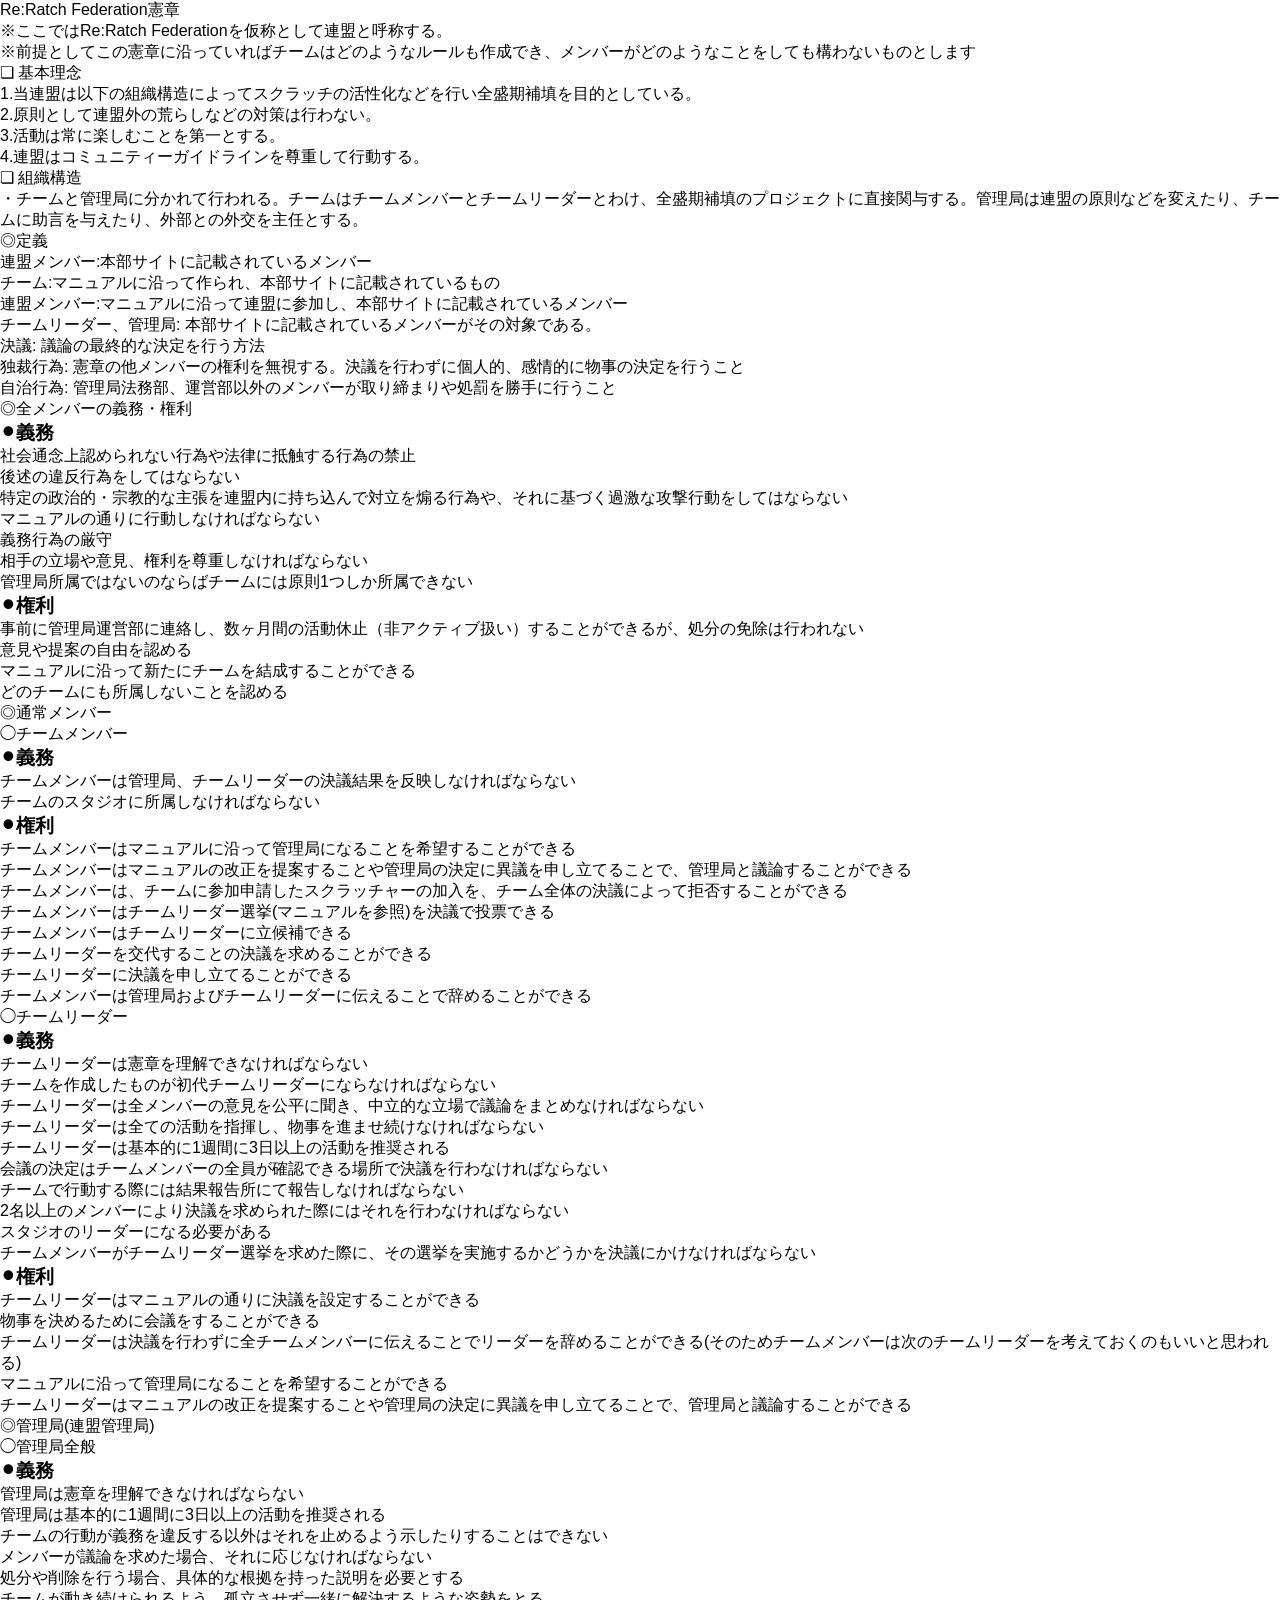
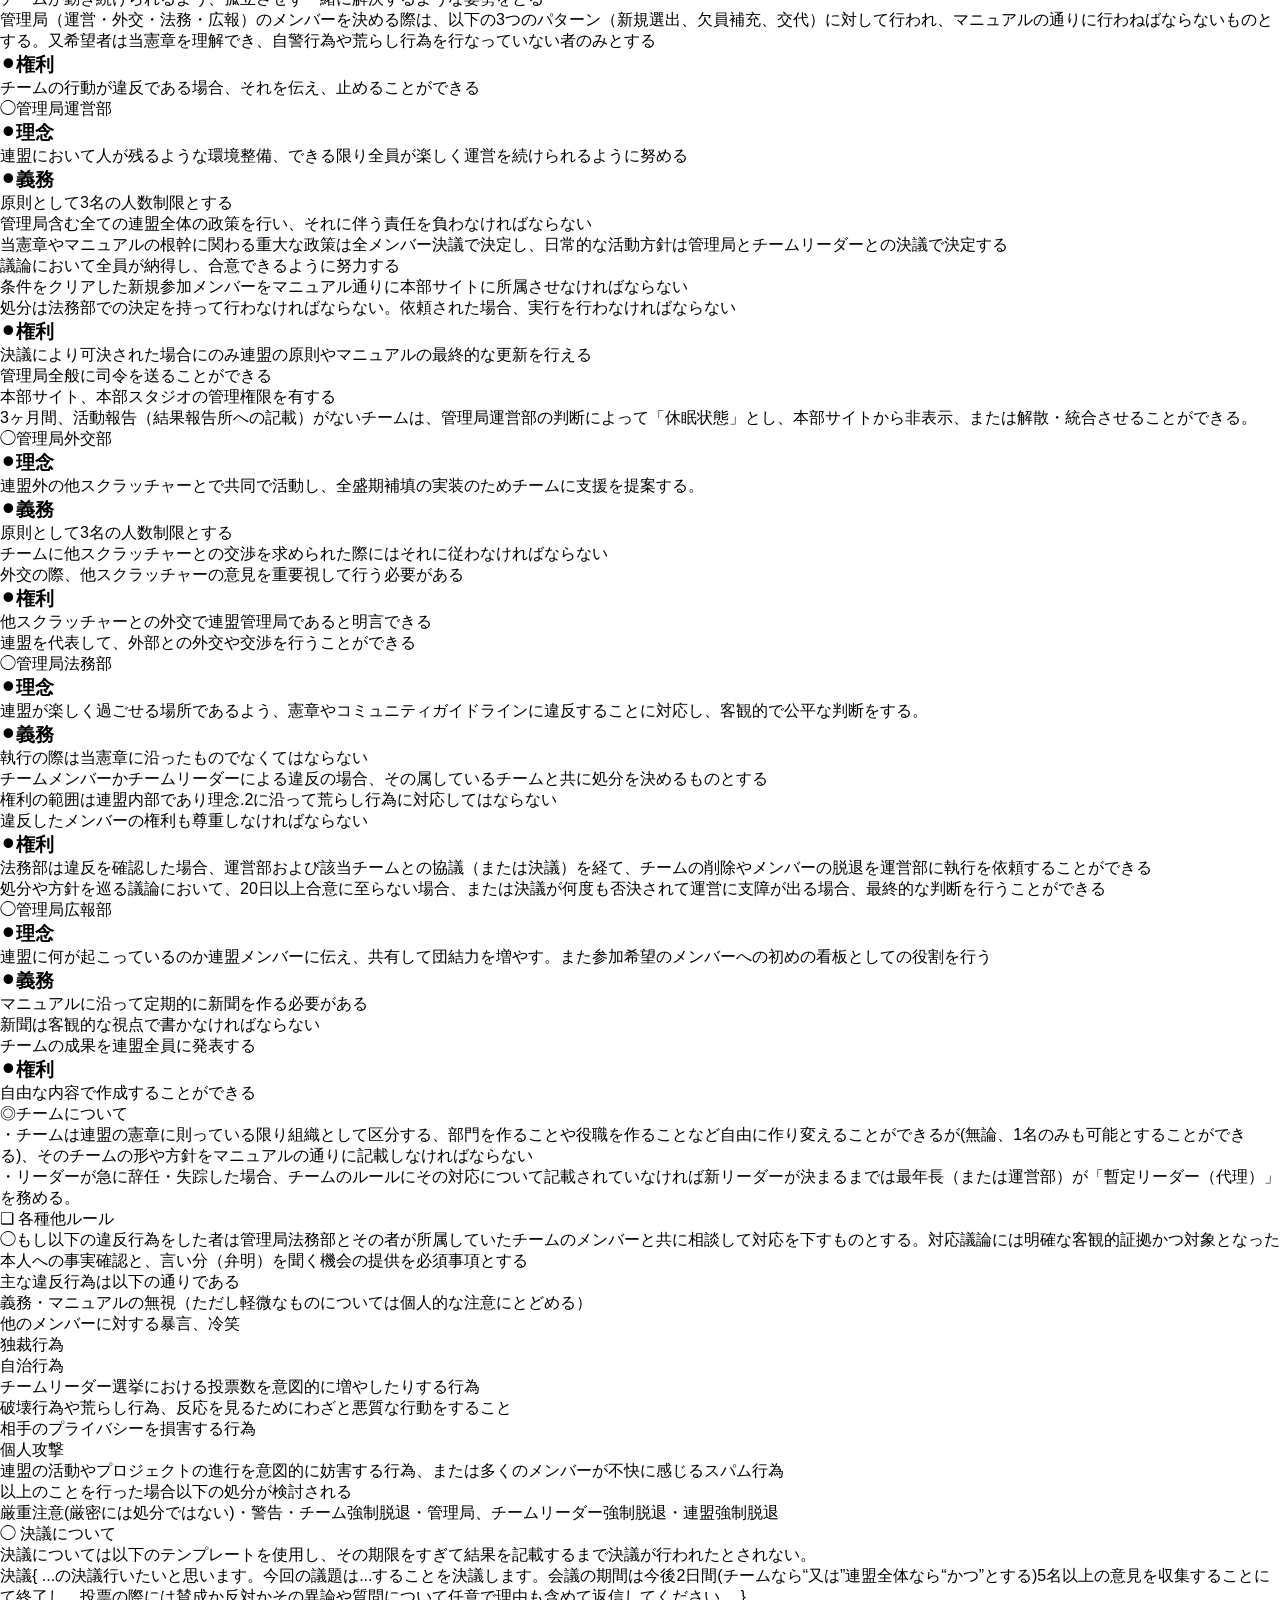
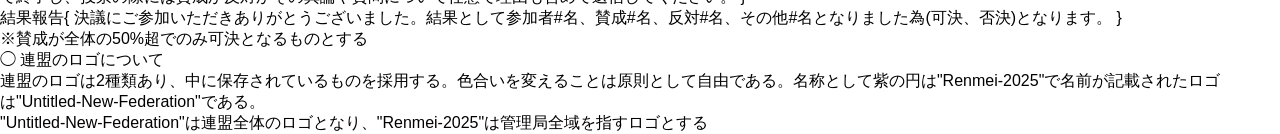
==== rule.html @ 2539967a "Add files via upload" ====
<!DOCTYPE html>
<html lang="ja">
<head>
    <meta charset="UTF-8">
    <title>Re:Ratch Federation憲章</title>
    <link rel="stylesheet" href="style.css">
</head>
<body>
    <div class="section-title">Re:Ratch Federation憲章</div>
    
    <div class="Note">
        <p>※ここではRe:Ratch Federationを仮称として連盟と呼称する。</p>
        <p>※前提としてこの憲章に沿っていればチームはどのようなルールも作成でき、メンバーがどのようなことをしても構わないものとします</p>
    </div>

    <div class="title-taxt">❏ 基本理念</div>
    <ul class="special-li">
        <li>1.当連盟は以下の組織構造によってスクラッチの活性化などを行い全盛期補填を目的としている。</li>
        <li>2.原則として連盟外の荒らしなどの対策は行わない。</li>
        <li>3.活動は常に楽しむことを第一とする。</li>
        <li>4.連盟はコミュニティーガイドラインを尊重して行動する。</li>
    </ul>

    <div class="title-taxt">❏ 組織構造</div>
    <p>・チームと管理局に分かれて行われる。チームはチームメンバーとチームリーダーとわけ、全盛期補填のプロジェクトに直接関与する。管理局は連盟の原則などを変えたり、チームに助言を与えたり、外部との外交を主任とする。</p>

    <div class="title-taxt">◎定義</div>
    <ul>
        <li><span>連盟メンバー:</span>本部サイトに記載されているメンバー</li>
        <li><span>チーム:</span>マニュアルに沿って作られ、本部サイトに記載されているもの</li>
        <li><span>連盟メンバー:</span>マニュアルに沿って連盟に参加し、本部サイトに記載されているメンバー</li>
        <li><span>チームリーダー、管理局:</span> 本部サイトに記載されているメンバーがその対象である。</li>
        <li><span>決議:</span> 議論の最終的な決定を行う方法</li>
        <li><span>独裁行為:</span> 憲章の他メンバーの権利を無視する。決議を行わずに個人的、感情的に物事の決定を行うこと</li>
        <li><span>自治行為:</span> 管理局法務部、運営部以外のメンバーが取り締まりや処罰を勝手に行うこと</li>
    </ul>

    <div class="title-taxt">◎全メンバーの義務・権利</div>
    <h3>⚫︎義務</h3>
    <ul>
        <li>社会通念上認められない行為や法律に抵触する行為の禁止</li>
        <li>後述の違反行為をしてはならない</li>
        <li>特定の政治的・宗教的な主張を連盟内に持ち込んで対立を煽る行為や、それに基づく過激な攻撃行動をしてはならない</li>
        <li>マニュアルの通りに行動しなければならない</li>
        <li>義務行為の厳守</li>
        <li>相手の立場や意見、権利を尊重しなければならない</li>
        <li>管理局所属ではないのならばチームには原則1つしか所属できない</li>
    </ul>
    <h3>⚫︎権利</h3>
    <ul>
        <li>事前に管理局運営部に連絡し、数ヶ月間の活動休止（非アクティブ扱い）することができるが、処分の免除は行われない</li>
        <li>意見や提案の自由を認める</li>
        <li>マニュアルに沿って新たにチームを結成することができる</li>
        <li>どのチームにも所属しないことを認める</li>
    </ul>

    <div class="title-taxt">◎通常メンバー</div>

    <div class="title-sub">◯チームメンバー</div>
    <h3>⚫︎義務</h3>
    <ul>
        <li>チームメンバーは管理局、チームリーダーの決議結果を反映しなければならない</li>
        <li>チームのスタジオに所属しなければならない</li>
    </ul>
    <h3>⚫︎権利</h3>
    <ul>
        <li>チームメンバーはマニュアルに沿って管理局になることを希望することができる</li>
        <li>チームメンバーはマニュアルの改正を提案することや管理局の決定に異議を申し立てることで、管理局と議論することができる</li>
        <li>チームメンバーは、チームに参加申請したスクラッチャーの加入を、チーム全体の決議によって拒否することができる</li>
        <li>チームメンバーはチームリーダー選挙(マニュアルを参照)を決議で投票できる</li>
        <li>チームメンバーはチームリーダーに立候補できる</li>
        <li>チームリーダーを交代することの決議を求めることができる</li>
        <li>チームリーダーに決議を申し立てることができる</li>
        <li>チームメンバーは管理局およびチームリーダーに伝えることで辞めることができる</li>
    </ul>

    <div class="title-sub">◯チームリーダー</div>
    <h3>⚫︎義務</h3>
    <ul>
        <li>チームリーダーは憲章を理解できなければならない</li>
        <li>チームを作成したものが初代チームリーダーにならなければならない</li>
        <li>チームリーダーは全メンバーの意見を公平に聞き、中立的な立場で議論をまとめなければならない</li>
        <li>チームリーダーは全ての活動を指揮し、物事を進ませ続けなければならない</li>
        <li>チームリーダーは基本的に1週間に3日以上の活動を推奨される</li>
        <li>会議の決定はチームメンバーの全員が確認できる場所で決議を行わなければならない</li>
        <li>チームで行動する際には結果報告所にて報告しなければならない</li>
        <li>2名以上のメンバーにより決議を求められた際にはそれを行わなければならない</li>
        <li>スタジオのリーダーになる必要がある</li>
        <li>チームメンバーがチームリーダー選挙を求めた際に、その選挙を実施するかどうかを決議にかけなければならない</li>
    </ul>
    <h3>⚫︎権利</h3>
    <ul>
        <li>チームリーダーはマニュアルの通りに決議を設定することができる</li>
        <li>物事を決めるために会議をすることができる</li>
        <li>チームリーダーは決議を行わずに全チームメンバーに伝えることでリーダーを辞めることができる(そのためチームメンバーは次のチームリーダーを考えておくのもいいと思われる)</li>
        <li>マニュアルに沿って管理局になることを希望することができる</li>
        <li>チームリーダーはマニュアルの改正を提案することや管理局の決定に異議を申し立てることで、管理局と議論することができる</li>
    </ul>

    <div class="title-taxt">◎管理局(連盟管理局)</div>

    <div class="title-sub">◯管理局全般</div>
    <h3>⚫︎義務</h3>
    <ul>
        <li>管理局は憲章を理解できなければならない</li>
        <li>管理局は基本的に1週間に3日以上の活動を推奨される</li>
        <li>チームの行動が義務を違反する以外はそれを止めるよう示したりすることはできない</li>
        <li>メンバーが議論を求めた場合、それに応じなければならない</li>
        <li>処分や削除を行う場合、具体的な根拠を持った説明を必要とする</li>
        <li>チームが動き続けられるよう、孤立させず一緒に解決するような姿勢をとる</li>
        <li>管理局（運営・外交・法務・広報）のメンバーを決める際は、以下の3つのパターン（新規選出、欠員補充、交代）に対して行われ、マニュアルの通りに行わねばならないものとする。又希望者は当憲章を理解でき、自警行為や荒らし行為を行なっていない者のみとする</li>
    </ul>
    <h3>⚫︎権利</h3>
    <ul>
        <li>チームの行動が違反である場合、それを伝え、止めることができる</li>
    </ul>

    <div class="title-sub">◯管理局運営部</div>
    <h3>⚫︎理念</h3>
    <p>連盟において人が残るような環境整備、できる限り全員が楽しく運営を続けられるように努める</p>
    <h3>⚫︎義務</h3>
    <ul>
        <li>原則として3名の人数制限とする</li>
        <li>管理局含む全ての連盟全体の政策を行い、それに伴う責任を負わなければならない</li>
        <li>当憲章やマニュアルの根幹に関わる重大な政策は全メンバー決議で決定し、日常的な活動方針は管理局とチームリーダーとの決議で決定する</li>
        <li>議論において全員が納得し、合意できるように努力する</li>
        <li>条件をクリアした新規参加メンバーをマニュアル通りに本部サイトに所属させなければならない</li>
        <li>処分は法務部での決定を持って行わなければならない。依頼された場合、実行を行わなければならない</li>
    </ul>
    <h3>⚫︎権利</h3>
    <ul>
        <li>決議により可決された場合にのみ連盟の原則やマニュアルの最終的な更新を行える</li>
        <li>管理局全般に司令を送ることができる</li>
        <li>本部サイト、本部スタジオの管理権限を有する</li>
        <li>3ヶ月間、活動報告（結果報告所への記載）がないチームは、管理局運営部の判断によって「休眠状態」とし、本部サイトから非表示、または解散・統合させることができる。</li>
    </ul>

    <div class="title-sub">◯管理局外交部</div>
    <h3>⚫︎理念</h3>
    <p>連盟外の他スクラッチャーとで共同で活動し、全盛期補填の実装のためチームに支援を提案する。</p>
    <h3>⚫︎義務</h3>
    <ul>
        <li>原則として3名の人数制限とする</li>
        <li>チームに他スクラッチャーとの交渉を求められた際にはそれに従わなければならない</li>
        <li>外交の際、他スクラッチャーの意見を重要視して行う必要がある</li>
    </ul>
    <h3>⚫︎権利</h3>
    <ul>
        <li>他スクラッチャーとの外交で連盟管理局であると明言できる</li>
        <li>連盟を代表して、外部との外交や交渉を行うことができる</li>
    </ul>

    <div class="title-sub">◯管理局法務部</div>
    <h3>⚫︎理念</h3>
    <p>連盟が楽しく過ごせる場所であるよう、憲章やコミュニティガイドラインに違反することに対応し、客観的で公平な判断をする。</p>
    <h3>⚫︎義務</h3>
    <ul>
        <li>執行の際は当憲章に沿ったものでなくてはならない</li>
        <li>チームメンバーかチームリーダーによる違反の場合、その属しているチームと共に処分を決めるものとする</li>
        <li>権利の範囲は連盟内部であり理念.2に沿って荒らし行為に対応してはならない</li>
        <li>違反したメンバーの権利も尊重しなければならない</li>
    </ul>
    <h3>⚫︎権利</h3>
    <ul>
        <li>法務部は違反を確認した場合、運営部および該当チームとの協議（または決議）を経て、チームの削除やメンバーの脱退を運営部に執行を依頼することができる</li>
        <li>処分や方針を巡る議論において、20日以上合意に至らない場合、または決議が何度も否決されて運営に支障が出る場合、最終的な判断を行うことができる</li>
    </ul>

    <div class="title-sub">◯管理局広報部</div>
    <h3>⚫︎理念</h3>
    <p>連盟に何が起こっているのか連盟メンバーに伝え、共有して団結力を増やす。また参加希望のメンバーへの初めの看板としての役割を行う</p>
    <h3>⚫︎義務</h3>
    <ul>
        <li>マニュアルに沿って定期的に新聞を作る必要がある</li>
        <li>新聞は客観的な視点で書かなければならない</li>
        <li>チームの成果を連盟全員に発表する</li>
    </ul>
    <h3>⚫︎権利</h3>
    <ul>
        <li>自由な内容で作成することができる</li>
    </ul>

    <div class="title-taxt">◎チームについて</div>
    <p>・チームは連盟の憲章に則っている限り組織として区分する、部門を作ることや役職を作ることなど自由に作り変えることができるが(無論、1名のみも可能とすることができる)、そのチームの形や方針をマニュアルの通りに記載しなければならない</p>
    <p>・リーダーが急に辞任・失踪した場合、チームのルールにその対応について記載されていなければ新リーダーが決まるまでは最年長（または運営部）が「暫定リーダー（代理）」を務める。</p>

    <div class="title-taxt">❏ 各種他ルール</div>
    <p>◯もし以下の違反行為をした者は管理局法務部とその者が所属していたチームのメンバーと共に相談して対応を下すものとする。対応議論には明確な客観的証拠かつ対象となった本人への事実確認と、言い分（弁明）を聞く機会の提供を必須事項とする</p>
    <p>主な違反行為は以下の通りである</p>
    <ul>
        <li>義務・マニュアルの無視（ただし軽微なものについては個人的な注意にとどめる）</li>
        <li>他のメンバーに対する暴言、冷笑</li>
        <li>独裁行為</li>
        <li>自治行為</li>
        <li>チームリーダー選挙における投票数を意図的に増やしたりする行為</li>
        <li>破壊行為や荒らし行為、反応を見るためにわざと悪質な行動をすること</li>
        <li>相手のプライバシーを損害する行為</li>
        <li>個人攻撃</li>
        <li>連盟の活動やプロジェクトの進行を意図的に妨害する行為、または多くのメンバーが不快に感じるスパム行為</li>
    </ul>
    <p>以上のことを行った場合以下の処分が検討される</p>
    <p>厳重注意(厳密には処分ではない)・警告・チーム強制脱退・管理局、チームリーダー強制脱退・連盟強制脱退</p>

    <div class="title-sub">◯ 決議について</div>
    <p>決議については以下のテンプレートを使用し、その期限をすぎて結果を記載するまで決議が行われたとされない。</p>
    <p>決議{ ...の決議行いたいと思います。今回の議題は...することを決議します。会議の期間は今後2日間(チームなら“又は”連盟全体なら“かつ”とする)5名以上の意見を収集することにて終了し、投票の際には賛成か反対かその異論や質問について任意で理由も含めて返信してください。 }</p>
    <p>結果報告{ 決議にご参加いただきありがとうございました。結果として参加者#名、賛成#名、反対#名、その他#名となりました為(可決、否決)となります。 }</p>
    <p>※賛成が全体の50%超でのみ可決となるものとする</p>

    <div class="title-sub">◯ 連盟のロゴについて</div>
    <p>連盟のロゴは2種類あり、中に保存されているものを採用する。色合いを変えることは原則として自由である。名称として紫の円は"Renmei-2025"で名前が記載されたロゴは"Untitled-New-Federation"である。</p>
    <p>"Untitled-New-Federation"は連盟全体のロゴとなり、"Renmei-2025"は管理局全域を指すロゴとする</p>
</body>
</html>
---- style.css ----
html, body,
ul, ol, li,
h1, h2, h3, h4, h5, h6, p, div {
  margin: 0;
  padding: 0;
}

body {
  font-family: 'Hiragino Kaku Gothic ProN W3', sans-serif;
}

::-webkit-scrollbar {
  display: none;
}

li {
  list-style: none;
}

a {
  text-decoration: none;
}

header {
  background-color: #a68f65;
  border-bottom: 7px solid #685839;
  display: flex;
  align-items: flex-end;
}

.header-icon img {
  margin-top: 10px;
  margin-left: 20px;
  width: 374.65px;
  height: 120px; 
}

.header-menu {
  margin-left: auto;
}

.header-menu ul {
  display: flex;
  justify-content: flex-end;
  align-items: flex-end;
  margin-bottom: 16px;
}

.header-menu a {
  color: white;
  background-color:#d4bc8e;
  border-left: 0.6px solid rgb(97, 97, 97);
  border-right: 0.6px solid rgb(97, 97, 97);
  border-bottom: 7px solid #685839;
  padding: 20px;
}

.header-menu a:hover {
  background-color:#f0ddba;
  border-bottom: 7px solid #a5926c;
  transition: background-color 0.3s ease, border-bottom 0.3s ease;
}

.header-icon, top-image, main-text {
  margin-right: 30px;
}

.top-image {
  background-image: url(top-bg.png);
  background-size: cover;
  height: 560px; 
}

.top-wrapper {
  padding: 180px 0 150px 0;
  color: white;
  text-align: right;
}

.container {
  max-width: 1100px;
  width: 100%;
  margin-left: auto;
  margin-right: 0;
}

.top-wrapper h1 {
  opacity: 0.7;
  font-size: 47px;
  letter-spacing: 5px;
  
}

.top-wrapper p {
  opacity: 0.7;
  margin-bottom: 15px;
}

.big-p {
  font-size: 30px;
}

.big-p span {
  font-family: Helvetica;
}

#blue-block {
  width: 100vw;
  height: 150px; 
  background-color: #8EC2C2;
}

.main-text {
  margin-top: 150px;
  margin-bottom: 100px;
}

.normal-text {
  opacity: 0.9;
  font-size: 20px;
  color:rgb(120, 131, 131);
  padding-left: 10px;
}

.story-text {
  font-size: 25px;
  padding: 15px;
  margin-left: 40px;
  margin-bottom: 50px;
  color:rgb(121, 128, 128);
}

.story-text h2 {
  font-size: 30px;
}

.story-text li {
  padding: 15px;
  list-style: none;
}

.story-text p {
  padding: 15px;
}

.join-btn {
  display: inline-block;
  margin-left: 10px;
  margin-right: auto;
  background-color: #239b76;
  margin-bottom: 15px;
  padding: 8px 24px;
  color: white;
  opacity: 0.8;
  border-radius: 4px;
}

.join-btn:hover {
  opacity: 1;
}

footer {
  margin-top: 50px;
  background-color: #685839;
  color: white;
  height: 120px;
  padding: 40px;
  position: relative;
}

.footer-title {
  font-size: 30px;
}

.footer-subtitle {
  font-size: 15px;
  padding-left: 10px;
  color: #d6cebd;
}

.footer-copymark {
  position: absolute;
  color: #d6cebd;
  font-size: 10px;
  padding-left: 10px;
}
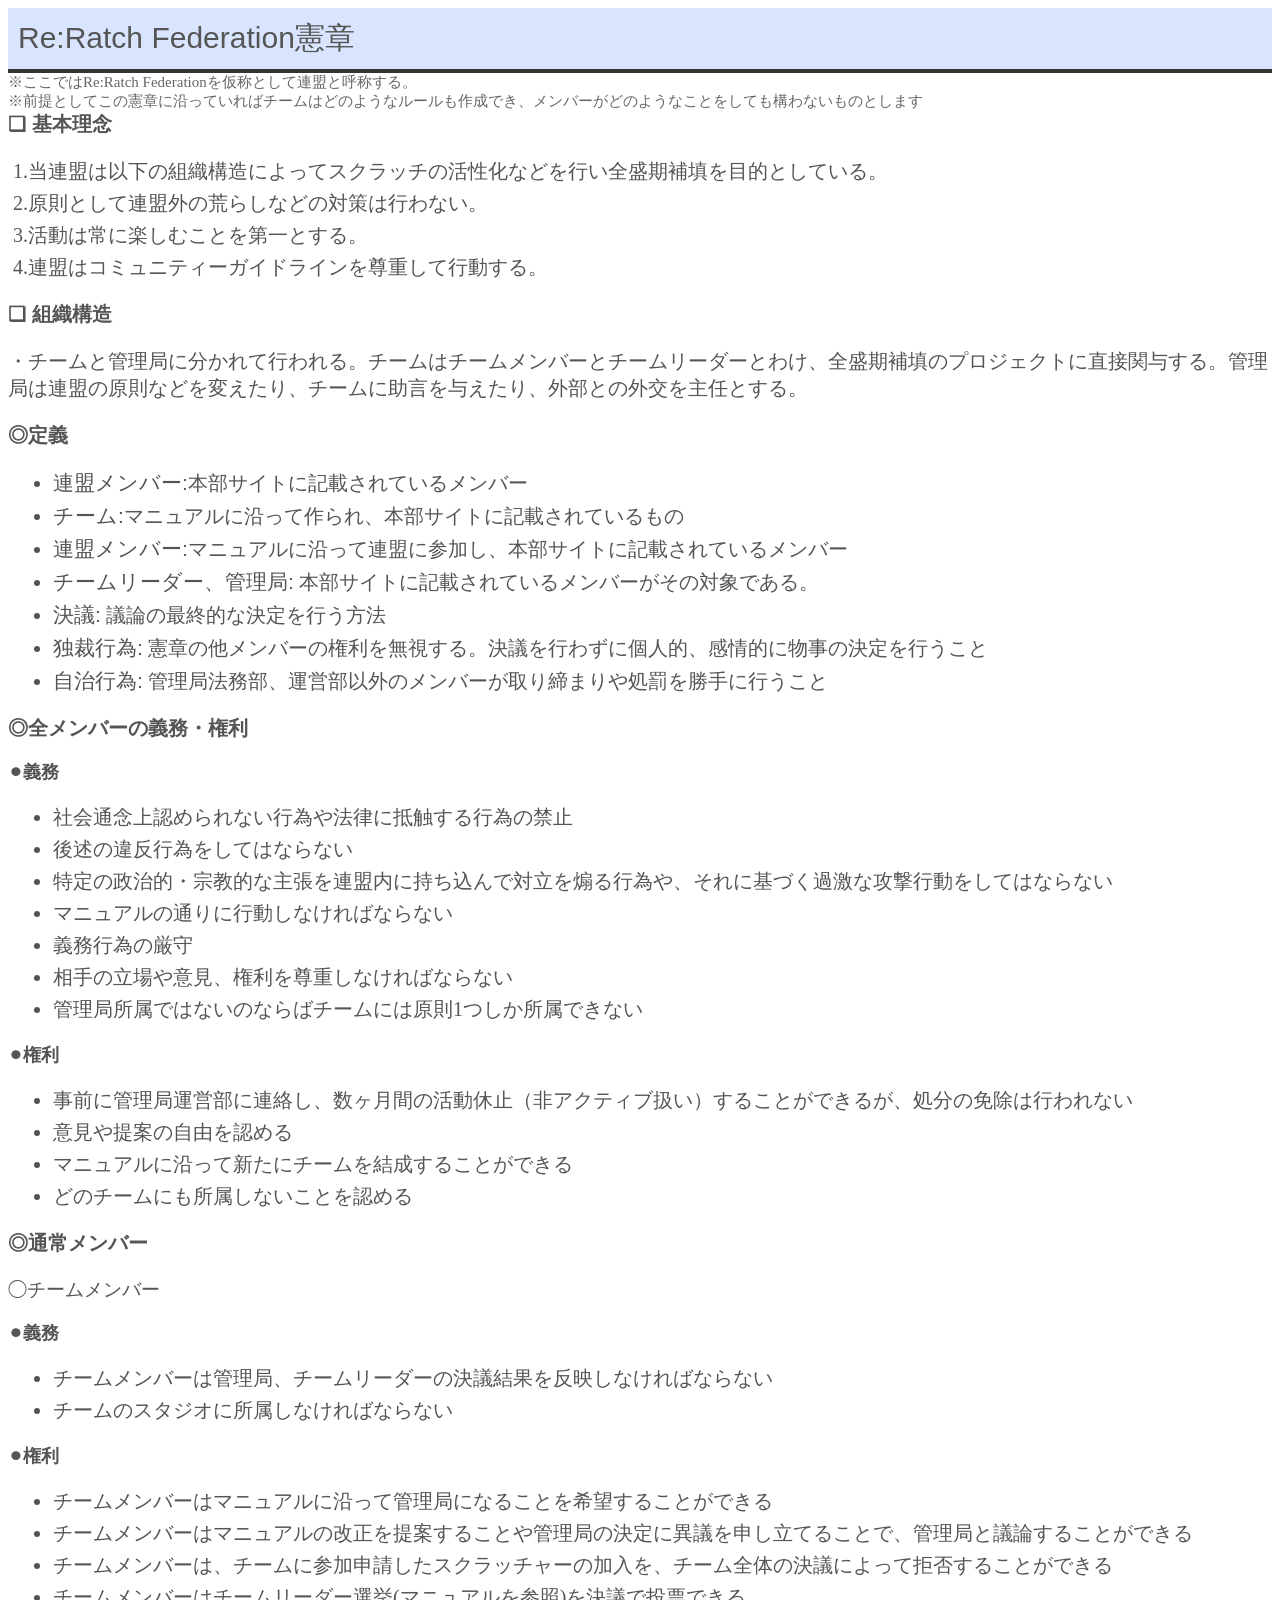
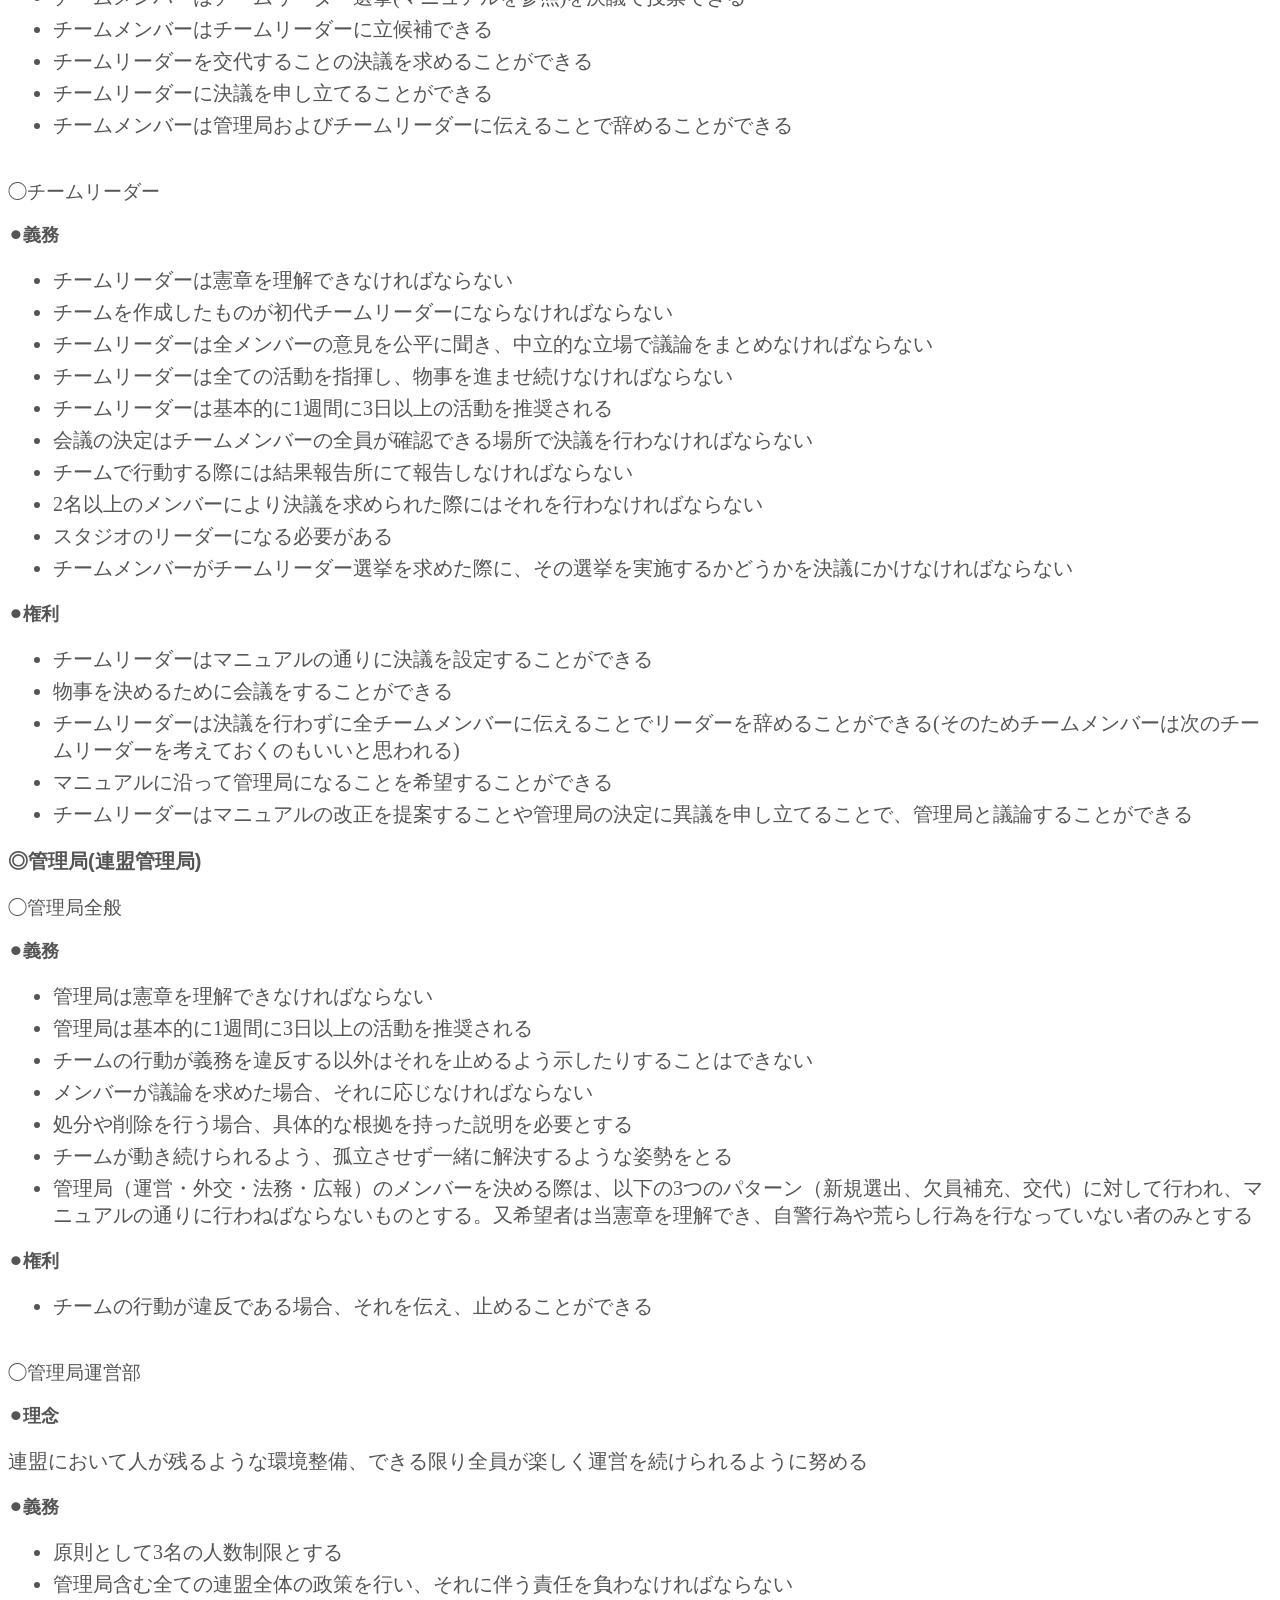
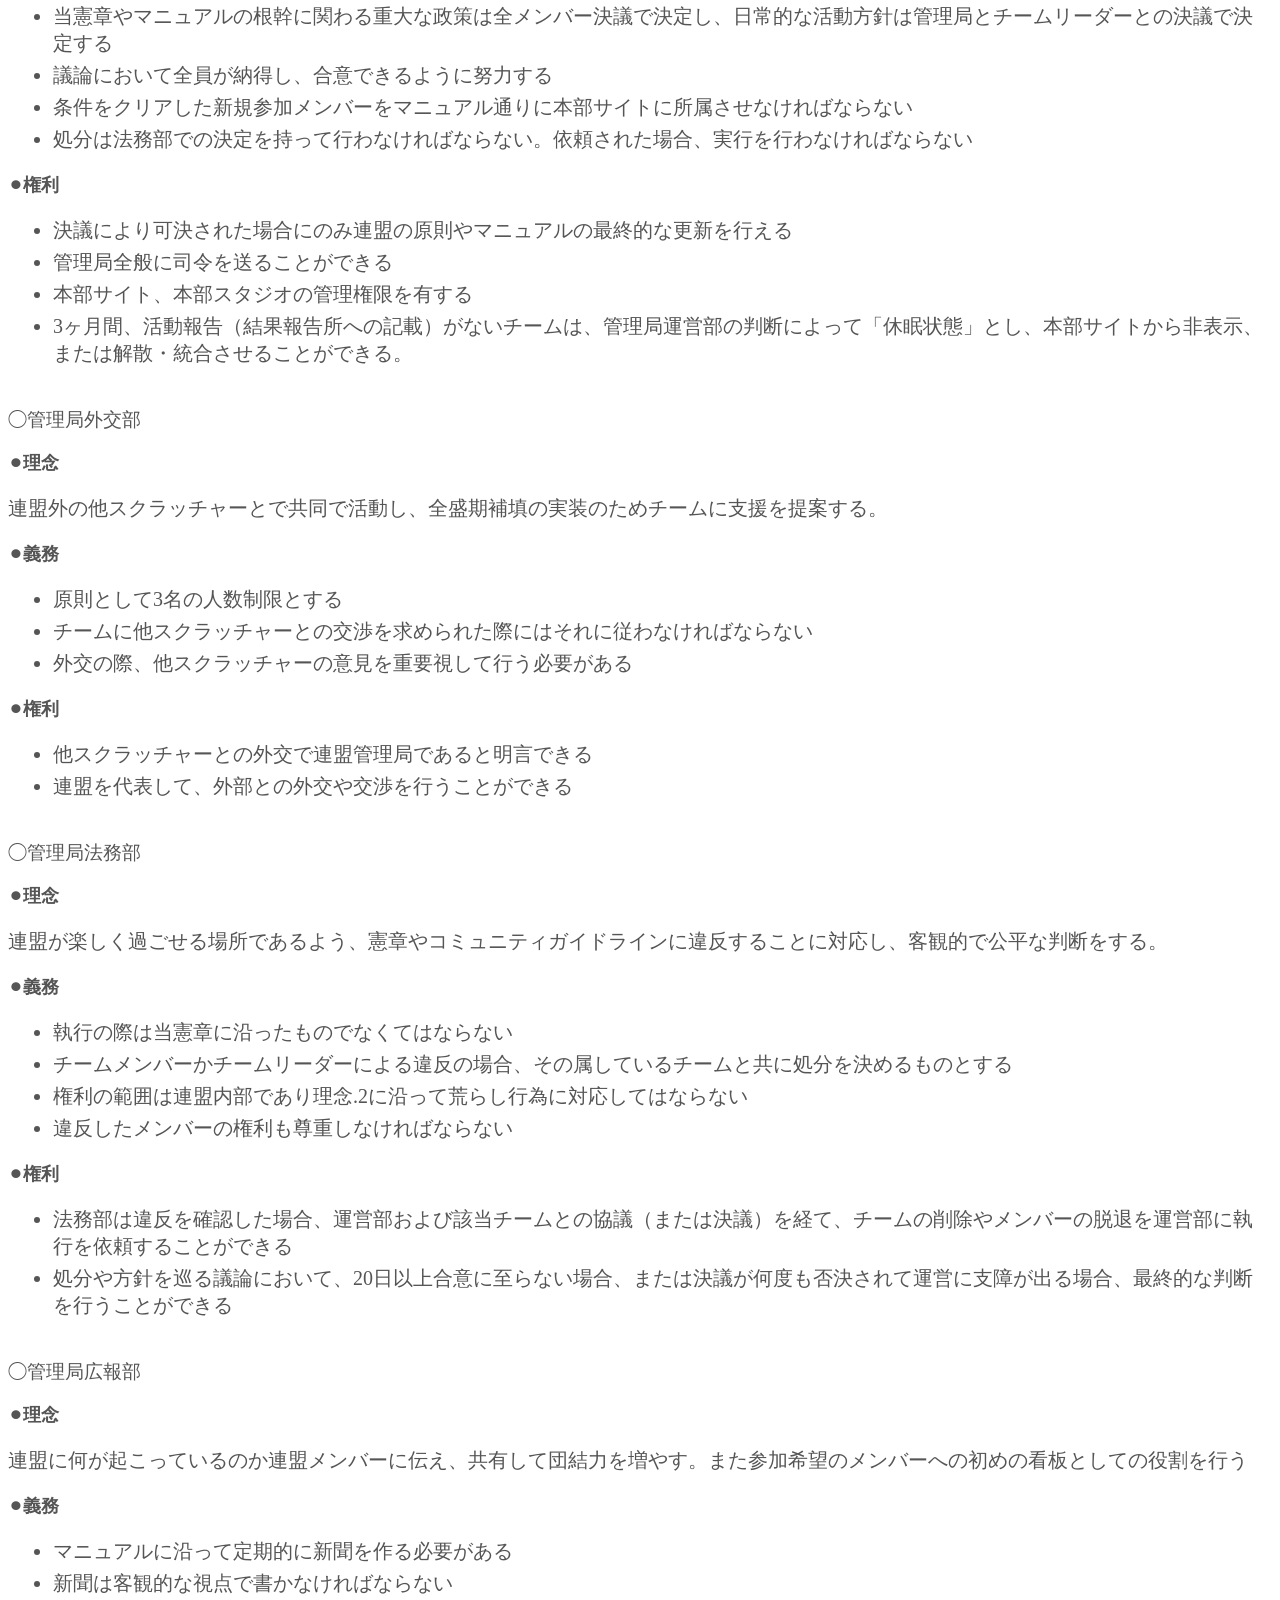
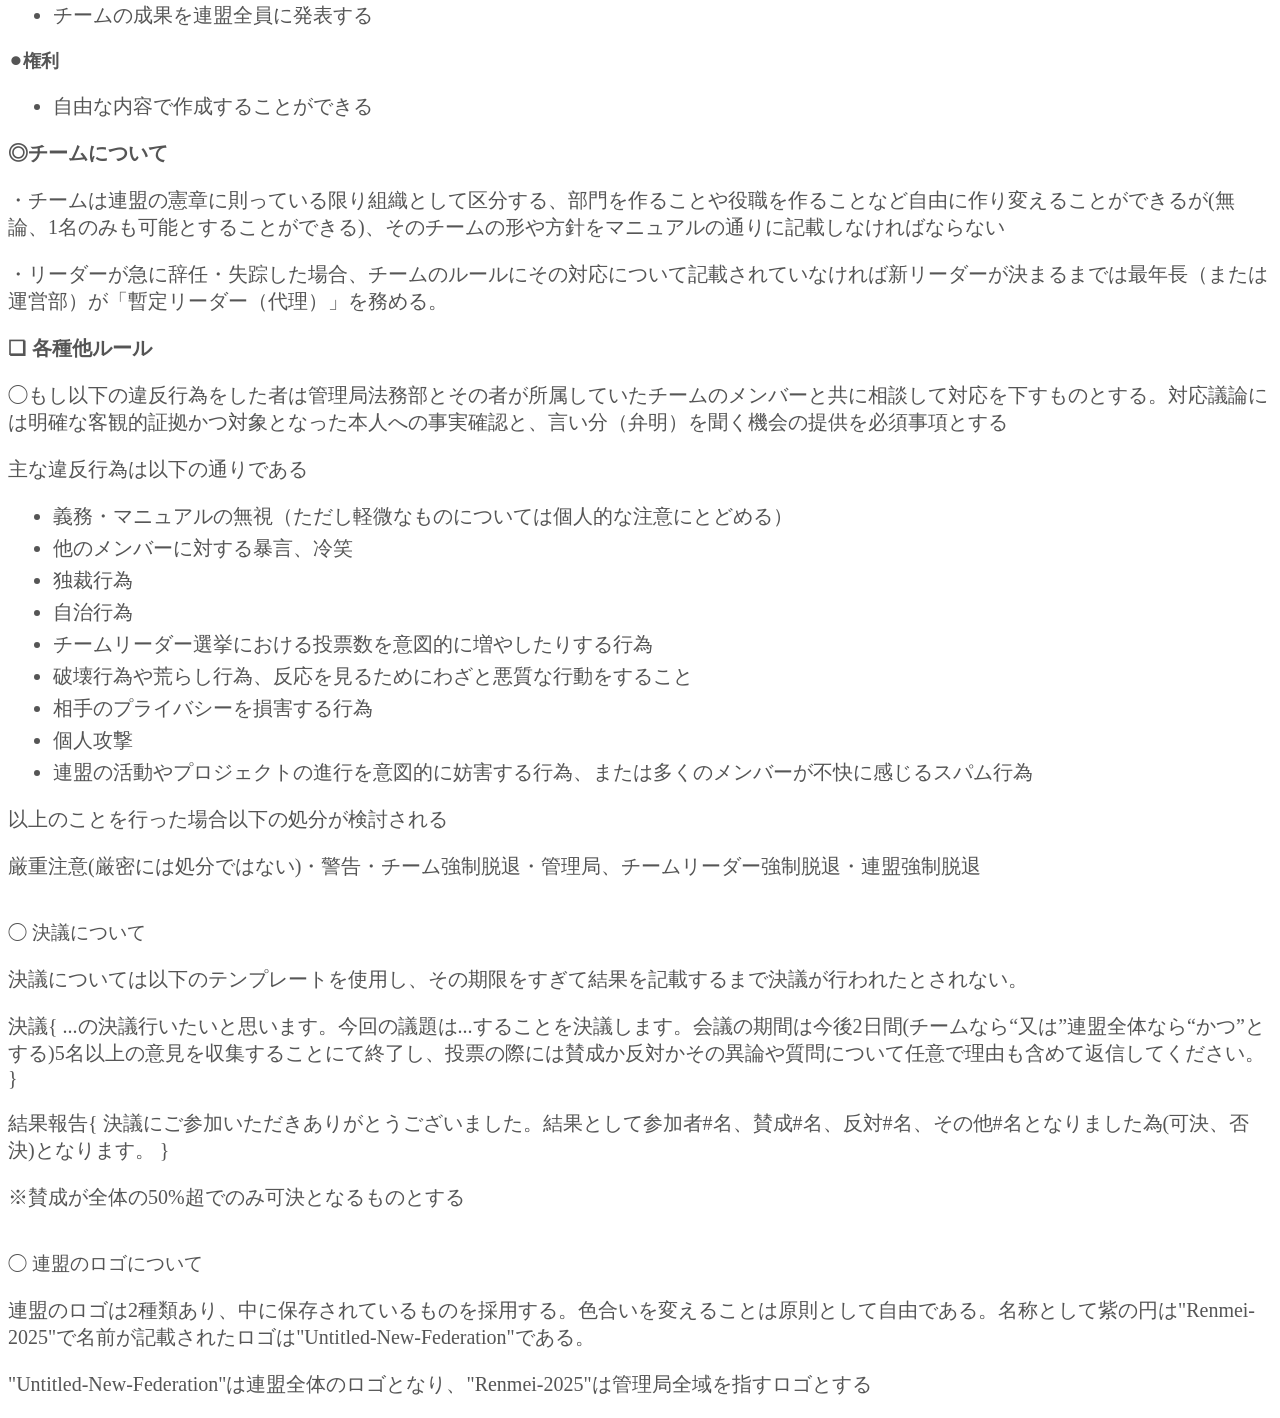
==== commit d9d32cba: "Update rule.html" ====
--- a/rule.html
+++ b/rule.html
@@ -3,7 +3,7 @@
 <head>
     <meta charset="UTF-8">
     <title>Re:Ratch Federation憲章</title>
-    <link rel="stylesheet" href="style.css">
+    <link rel="stylesheet" href="rule.css">
 </head>
 <body>
     <div class="section-title">Re:Ratch Federation憲章</div>
@@ -211,4 +211,4 @@
     <p>連盟のロゴは2種類あり、中に保存されているものを採用する。色合いを変えることは原則として自由である。名称として紫の円は"Renmei-2025"で名前が記載されたロゴは"Untitled-New-Federation"である。</p>
     <p>"Untitled-New-Federation"は連盟全体のロゴとなり、"Renmei-2025"は管理局全域を指すロゴとする</p>
 </body>
-</html>+</html>
--- a/rule.css
+++ b/rule.css
@@ -0,0 +1,44 @@
+body {
+font-family: Georgia;
+color:#555555;
+font-size: 20px;
+}
+.section-title {
+font-size: 30px;
+font-family: sans-serif;
+border-bottom: 4px solid #333333;
+background-color:#D9E5FF;
+padding: 10px;
+}
+.Note p {
+color: #666666;
+font-size: 15px;
+margin: 0;
+}
+.title-taxt {
+font-size: 20px;
+font-family: sans-serif;
+font-weight: bold;
+}
+
+span {
+  font-family: sans-serif;
+  font-size: 21px;
+}
+
+.special-li {
+list-style: none;
+padding: 0;
+}
+li {
+margin: 5px;
+}
+h3 {
+font-family: sans-serif;
+font-size: 18px;
+}
+
+.title-sub {
+font-size: 19px;
+padding-top: 20px;
+} 
